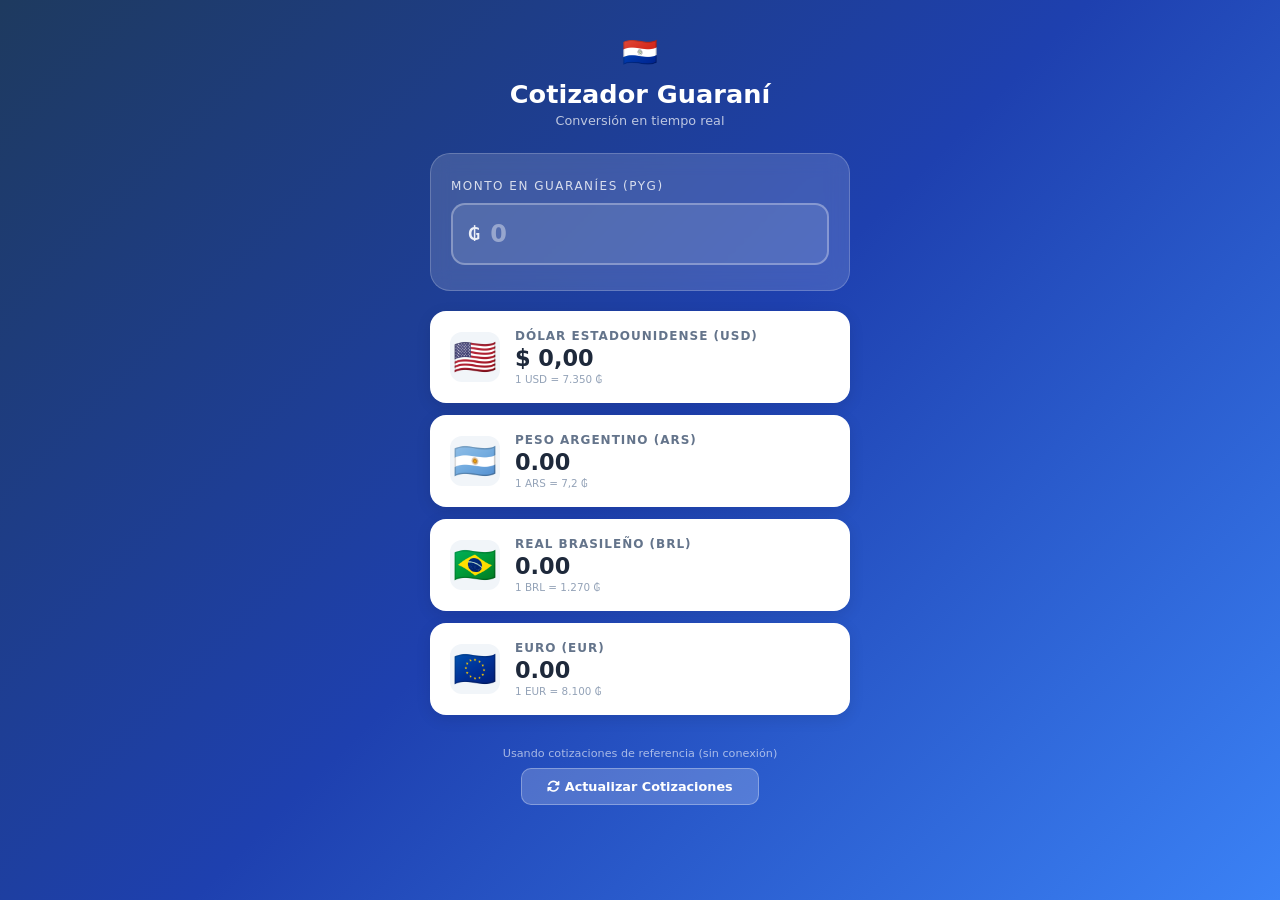
==== public/cotizador-guarani.html @ 7224a980 "Add Guaraní currency converter PWA for Android Installable Progressive Web App that converts PYG to " ====
<!DOCTYPE html>
<html lang="es">
<head>
    <meta charset="UTF-8">
    <meta name="viewport" content="width=device-width, initial-scale=1.0, user-scalable=no">
    <meta name="theme-color" content="#1e40af">
    <meta name="apple-mobile-web-app-capable" content="yes">
    <meta name="apple-mobile-web-app-status-bar-style" content="black-translucent">
    <link rel="manifest" href="cotizador-manifest.json">
    <title>Cotizador Guaraní</title>
    <link rel="stylesheet" href="https://cdnjs.cloudflare.com/ajax/libs/font-awesome/6.4.0/css/all.min.css">
    <style>
        * { margin: 0; padding: 0; box-sizing: border-box; font-family: 'Segoe UI', system-ui, sans-serif; }

        body {
            background: linear-gradient(135deg, #1e3a5f 0%, #1e40af 50%, #3b82f6 100%);
            min-height: 100vh;
            display: flex;
            flex-direction: column;
            align-items: center;
            padding: 20px;
            color: white;
        }

        .app-header {
            text-align: center;
            margin-bottom: 25px;
            padding-top: 15px;
        }
        .app-header h1 {
            font-size: 1.6rem;
            font-weight: 800;
            margin-bottom: 4px;
        }
        .app-header p {
            font-size: 0.8rem;
            opacity: 0.7;
        }
        .flag-row {
            display: flex;
            gap: 8px;
            justify-content: center;
            margin-bottom: 10px;
            font-size: 1.8rem;
        }

        .input-card {
            background: rgba(255,255,255,0.15);
            backdrop-filter: blur(10px);
            border: 1px solid rgba(255,255,255,0.2);
            border-radius: 20px;
            padding: 25px 20px;
            width: 100%;
            max-width: 420px;
            margin-bottom: 20px;
        }

        .input-label {
            font-size: 0.75rem;
            text-transform: uppercase;
            letter-spacing: 1.5px;
            opacity: 0.8;
            margin-bottom: 10px;
            display: block;
        }

        .input-field {
            display: flex;
            align-items: center;
            background: rgba(255,255,255,0.1);
            border: 2px solid rgba(255,255,255,0.3);
            border-radius: 14px;
            padding: 15px;
            transition: 0.3s;
        }
        .input-field:focus-within {
            border-color: #fbbf24;
            box-shadow: 0 0 20px rgba(251, 191, 36, 0.3);
        }
        .input-field span {
            font-size: 1.1rem;
            font-weight: 700;
            margin-right: 10px;
            opacity: 0.9;
        }
        .input-field input {
            background: none;
            border: none;
            outline: none;
            color: white;
            font-size: 1.5rem;
            font-weight: 700;
            width: 100%;
        }
        .input-field input::placeholder { color: rgba(255,255,255,0.4); }

        .results-container {
            width: 100%;
            max-width: 420px;
            display: flex;
            flex-direction: column;
            gap: 12px;
        }

        .currency-card {
            background: white;
            border-radius: 16px;
            padding: 18px 20px;
            display: flex;
            align-items: center;
            gap: 15px;
            box-shadow: 0 4px 15px rgba(0,0,0,0.1);
            transition: 0.3s;
        }
        .currency-card:active {
            transform: scale(0.98);
        }

        .currency-flag {
            font-size: 2.2rem;
            width: 50px;
            height: 50px;
            display: flex;
            align-items: center;
            justify-content: center;
            background: #f1f5f9;
            border-radius: 12px;
            flex-shrink: 0;
        }

        .currency-info { flex: 1; }
        .currency-name {
            font-size: 0.75rem;
            color: #64748b;
            text-transform: uppercase;
            letter-spacing: 1px;
            font-weight: 600;
        }
        .currency-value {
            font-size: 1.4rem;
            font-weight: 800;
            color: #1e293b;
            margin-top: 2px;
        }
        .currency-rate {
            font-size: 0.65rem;
            color: #94a3b8;
            margin-top: 2px;
        }

        .update-bar {
            text-align: center;
            margin-top: 20px;
            padding: 12px;
            width: 100%;
            max-width: 420px;
        }
        .update-bar p {
            font-size: 0.7rem;
            opacity: 0.6;
        }
        .btn-update {
            background: rgba(255,255,255,0.2);
            border: 1px solid rgba(255,255,255,0.3);
            color: white;
            padding: 10px 25px;
            border-radius: 10px;
            font-size: 0.8rem;
            font-weight: 600;
            cursor: pointer;
            margin-top: 8px;
            transition: 0.3s;
        }
        .btn-update:active { background: rgba(255,255,255,0.35); }

        .loading-dot {
            display: inline-block;
            animation: pulse 1s infinite;
        }
        @keyframes pulse { 0%,100% { opacity: 1; } 50% { opacity: 0.3; } }

        .install-banner {
            display: none;
            background: rgba(251,191,36,0.15);
            border: 1px solid rgba(251,191,36,0.4);
            border-radius: 12px;
            padding: 12px 18px;
            margin-bottom: 15px;
            width: 100%;
            max-width: 420px;
            text-align: center;
            font-size: 0.8rem;
        }
        .install-banner button {
            background: #fbbf24;
            color: #1e293b;
            border: none;
            padding: 8px 20px;
            border-radius: 8px;
            font-weight: 700;
            cursor: pointer;
            margin-top: 8px;
        }
    </style>
</head>
<body>

<div class="app-header">
    <div class="flag-row">
        <span>🇵🇾</span>
    </div>
    <h1>Cotizador Guaraní</h1>
    <p>Conversión en tiempo real</p>
</div>

<div id="install-banner" class="install-banner">
    <p><i class="fas fa-download"></i> Instalar como app en tu celular</p>
    <button onclick="installApp()">Instalar App</button>
</div>

<div class="input-card">
    <label class="input-label">Monto en Guaraníes (PYG)</label>
    <div class="input-field">
        <span>₲</span>
        <input type="number" id="amount" placeholder="0" inputmode="numeric" oninput="convert()">
    </div>
</div>

<div class="results-container">
    <div class="currency-card">
        <div class="currency-flag">🇺🇸</div>
        <div class="currency-info">
            <div class="currency-name">Dólar Estadounidense (USD)</div>
            <div class="currency-value" id="usd-value">0.00</div>
            <div class="currency-rate" id="usd-rate">Cargando...</div>
        </div>
    </div>

    <div class="currency-card">
        <div class="currency-flag">🇦🇷</div>
        <div class="currency-info">
            <div class="currency-name">Peso Argentino (ARS)</div>
            <div class="currency-value" id="ars-value">0.00</div>
            <div class="currency-rate" id="ars-rate">Cargando...</div>
        </div>
    </div>

    <div class="currency-card">
        <div class="currency-flag">🇧🇷</div>
        <div class="currency-info">
            <div class="currency-name">Real Brasileño (BRL)</div>
            <div class="currency-value" id="brl-value">0.00</div>
            <div class="currency-rate" id="brl-rate">Cargando...</div>
        </div>
    </div>

    <div class="currency-card">
        <div class="currency-flag">🇪🇺</div>
        <div class="currency-info">
            <div class="currency-name">Euro (EUR)</div>
            <div class="currency-value" id="eur-value">0.00</div>
            <div class="currency-rate" id="eur-rate">Cargando...</div>
        </div>
    </div>
</div>

<div class="update-bar">
    <p id="last-update">Última actualización: --</p>
    <button class="btn-update" onclick="fetchRates()"><i class="fas fa-sync-alt"></i> Actualizar Cotizaciones</button>
</div>

<script>
    let rates = {};
    const FALLBACK_RATES = {
        USD: 7350,
        ARS: 7.2,
        BRL: 1270,
        EUR: 8100
    };

    async function fetchRates() {
        document.getElementById('last-update').innerHTML = '<span class="loading-dot">Actualizando cotizaciones...</span>';
        try {
            const res = await fetch('https://api.exchangerate-api.com/v4/latest/PYG');
            const data = await res.json();
            rates = {
                USD: 1 / data.rates.USD,
                ARS: data.rates.ARS,
                BRL: 1 / data.rates.BRL,
                EUR: 1 / data.rates.EUR
            };
            // rates from API: PYG per 1 unit of foreign currency
            // We need: how many PYG = 1 foreign unit
            // API gives PYG as base, rates.USD = how many USD per 1 PYG
            // So 1 USD = 1/rates.USD PYG
            rates = {
                USD: 1 / data.rates.USD,
                ARS: 1 / data.rates.ARS,
                BRL: 1 / data.rates.BRL,
                EUR: 1 / data.rates.EUR
            };
            localStorage.setItem('pyg_rates', JSON.stringify(rates));
            localStorage.setItem('pyg_rates_date', new Date().toISOString());
            updateRateLabels();
            convert();
            const now = new Date().toLocaleString('es-PY');
            document.getElementById('last-update').textContent = `Última actualización: ${now}`;
        } catch (e) {
            // Try loading from cache
            const cached = localStorage.getItem('pyg_rates');
            if (cached) {
                rates = JSON.parse(cached);
                const cachedDate = localStorage.getItem('pyg_rates_date');
                const dateStr = cachedDate ? new Date(cachedDate).toLocaleString('es-PY') : 'cache';
                document.getElementById('last-update').textContent = `Usando cache: ${dateStr} (sin conexión)`;
            } else {
                rates = FALLBACK_RATES;
                document.getElementById('last-update').textContent = 'Usando cotizaciones de referencia (sin conexión)';
            }
            updateRateLabels();
            convert();
        }
    }

    function updateRateLabels() {
        document.getElementById('usd-rate').textContent = `1 USD = ${formatPYG(rates.USD)} ₲`;
        document.getElementById('ars-rate').textContent = `1 ARS = ${formatPYG(rates.ARS)} ₲`;
        document.getElementById('brl-rate').textContent = `1 BRL = ${formatPYG(rates.BRL)} ₲`;
        document.getElementById('eur-rate').textContent = `1 EUR = ${formatPYG(rates.EUR)} ₲`;
    }

    function formatPYG(value) {
        return new Intl.NumberFormat('es-PY', { maximumFractionDigits: 2 }).format(value);
    }

    function formatCurrency(value, currency) {
        const options = { minimumFractionDigits: 2, maximumFractionDigits: 2 };
        if (currency === 'ARS') options.maximumFractionDigits = 0;
        const symbols = { USD: '$ ', ARS: '$ ', BRL: 'R$ ', EUR: '€ ' };
        return symbols[currency] + new Intl.NumberFormat('es-PY', options).format(value);
    }

    function convert() {
        const amount = parseFloat(document.getElementById('amount').value) || 0;
        document.getElementById('usd-value').textContent = formatCurrency(amount / rates.USD, 'USD');
        document.getElementById('ars-value').textContent = formatCurrency(amount / rates.ARS, 'ARS');
        document.getElementById('brl-value').textContent = formatCurrency(amount / rates.BRL, 'BRL');
        document.getElementById('eur-value').textContent = formatCurrency(amount / rates.EUR, 'EUR');
    }

    // PWA Install
    let deferredPrompt;
    window.addEventListener('beforeinstallprompt', (e) => {
        e.preventDefault();
        deferredPrompt = e;
        document.getElementById('install-banner').style.display = 'block';
    });

    function installApp() {
        if (deferredPrompt) {
            deferredPrompt.prompt();
            deferredPrompt.userChoice.then(() => {
                document.getElementById('install-banner').style.display = 'none';
                deferredPrompt = null;
            });
        }
    }

    // Register service worker
    if ('serviceWorker' in navigator) {
        navigator.serviceWorker.register('cotizador-sw.js').catch(() => {});
    }

    // Init
    fetchRates();
</script>
</body>
</html>
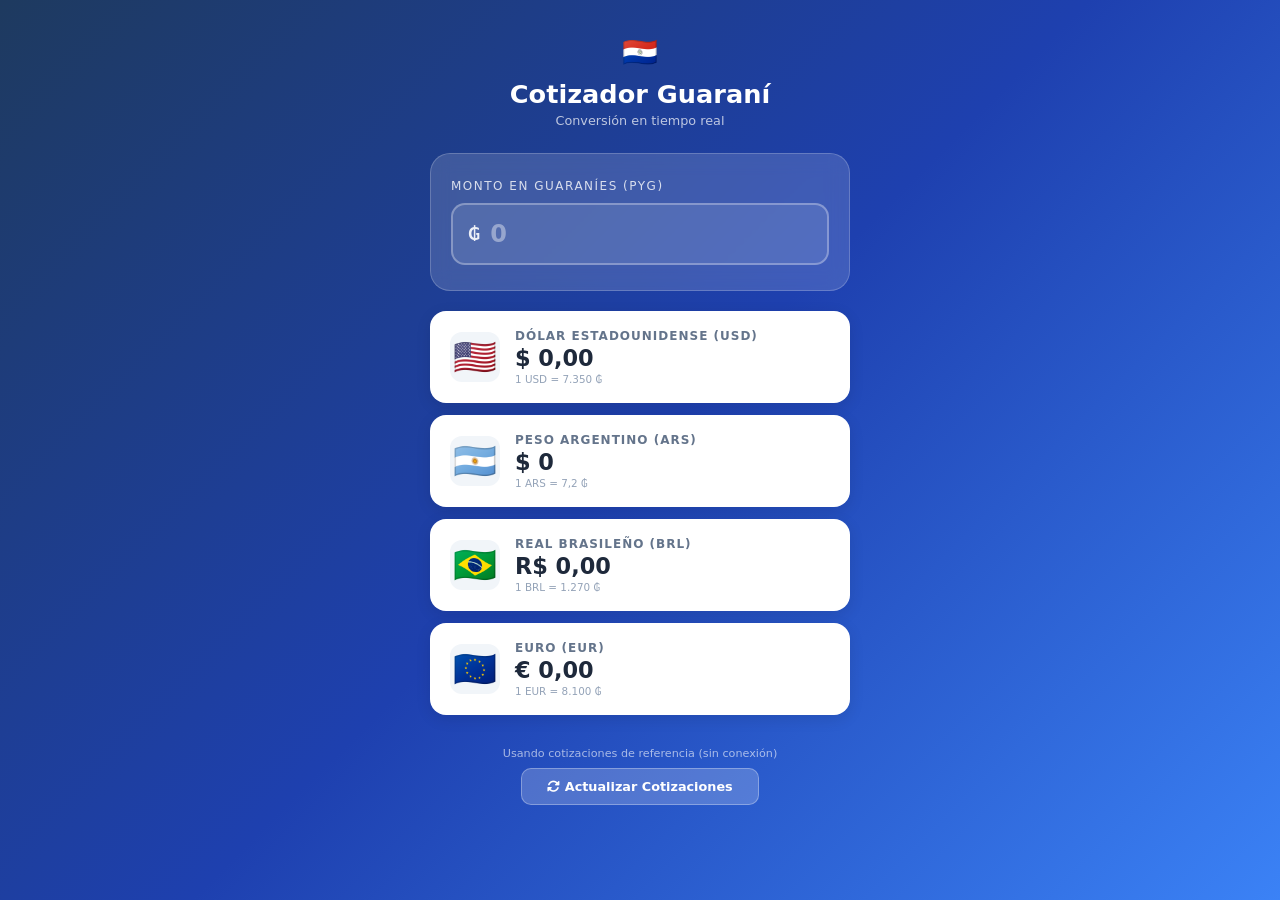
==== commit 57ddfa50: "Fix currency conversion bug for ARS, BRL and EUR The RangeError from conflicting minimumFractionDigi" ====
--- a/public/cotizador-guarani.html
+++ b/public/cotizador-guarani.html
@@ -283,16 +283,8 @@
         try {
             const res = await fetch('https://api.exchangerate-api.com/v4/latest/PYG');
             const data = await res.json();
-            rates = {
-                USD: 1 / data.rates.USD,
-                ARS: data.rates.ARS,
-                BRL: 1 / data.rates.BRL,
-                EUR: 1 / data.rates.EUR
-            };
-            // rates from API: PYG per 1 unit of foreign currency
-            // We need: how many PYG = 1 foreign unit
-            // API gives PYG as base, rates.USD = how many USD per 1 PYG
-            // So 1 USD = 1/rates.USD PYG
+            // API base = PYG, so data.rates.USD = USD per 1 PYG
+            // We need PYG per 1 foreign unit = 1 / data.rates.XXX
             rates = {
                 USD: 1 / data.rates.USD,
                 ARS: 1 / data.rates.ARS,
@@ -335,7 +327,7 @@
 
     function formatCurrency(value, currency) {
         const options = { minimumFractionDigits: 2, maximumFractionDigits: 2 };
-        if (currency === 'ARS') options.maximumFractionDigits = 0;
+        if (currency === 'ARS') { options.minimumFractionDigits = 0; options.maximumFractionDigits = 0; }
         const symbols = { USD: '$ ', ARS: '$ ', BRL: 'R$ ', EUR: '€ ' };
         return symbols[currency] + new Intl.NumberFormat('es-PY', options).format(value);
     }
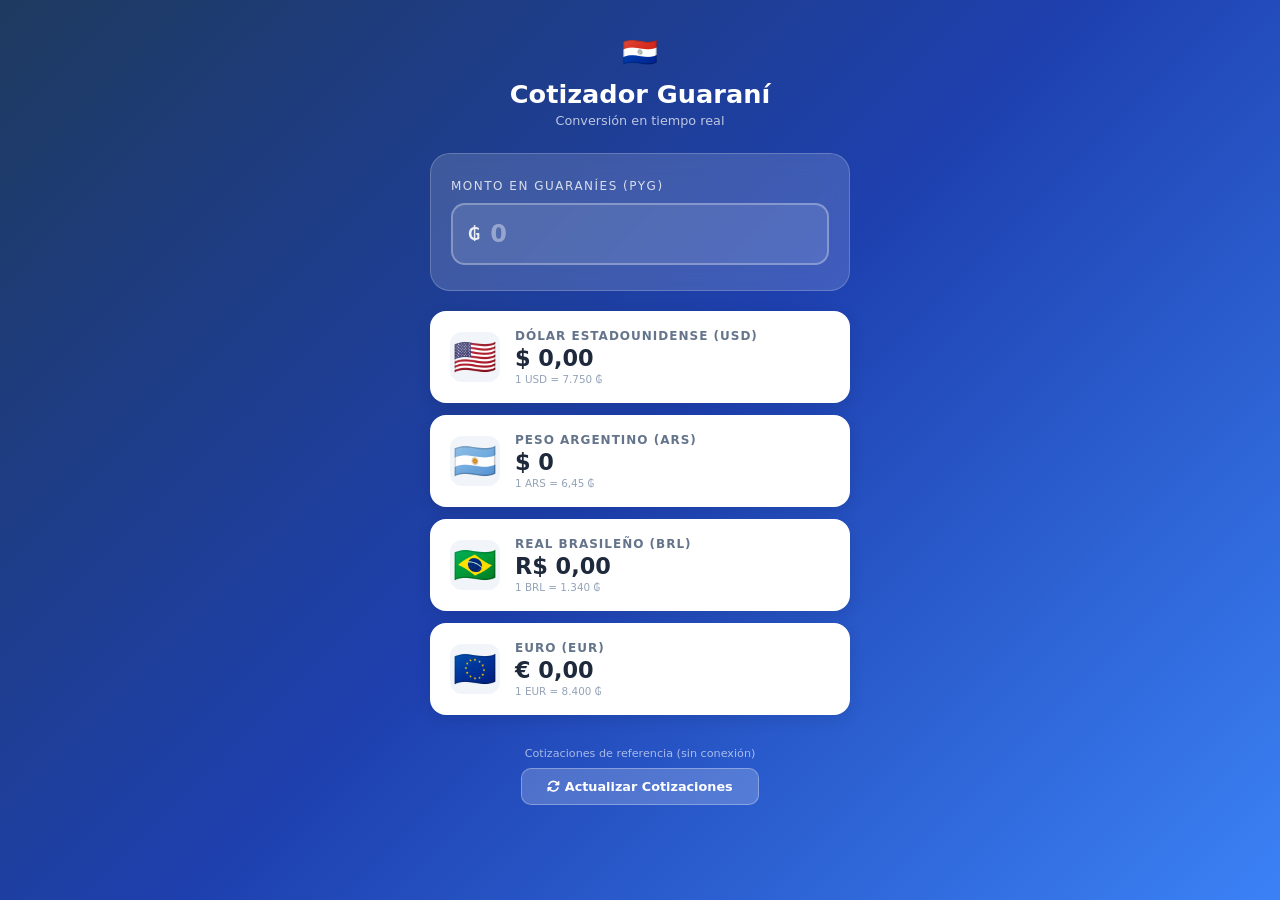
==== commit d5e4dd05: "Rewrite currency logic using USD as pivot for reliable cross-rates Switched API from PYG-base to USD" ====
--- a/public/cotizador-guarani.html
+++ b/public/cotizador-guarani.html
@@ -270,44 +270,44 @@
 </div>
 
 <script>
-    let rates = {};
-    const FALLBACK_RATES = {
-        USD: 7350,
-        ARS: 7.2,
-        BRL: 1270,
-        EUR: 8100
-    };
+    // rates = cuántos PYG vale 1 unidad de cada moneda
+    let rates = { USD: 7750, ARS: 6.45, BRL: 1340, EUR: 8400 };
 
     async function fetchRates() {
         document.getElementById('last-update').innerHTML = '<span class="loading-dot">Actualizando cotizaciones...</span>';
         try {
-            const res = await fetch('https://api.exchangerate-api.com/v4/latest/PYG');
+            // Usamos USD como base (más estable) y calculamos tasas cruzadas
+            const res = await fetch('https://api.exchangerate-api.com/v4/latest/USD');
+            if (!res.ok) throw new Error('API error');
             const data = await res.json();
-            // API base = PYG, so data.rates.USD = USD per 1 PYG
-            // We need PYG per 1 foreign unit = 1 / data.rates.XXX
+
+            const pygPerUsd = data.rates.PYG;  // ej: 7750
+            const arsPerUsd = data.rates.ARS;  // ej: 1200
+            const brlPerUsd = data.rates.BRL;  // ej: 5.78
+            const eurPerUsd = data.rates.EUR;  // ej: 0.92
+
             rates = {
-                USD: 1 / data.rates.USD,
-                ARS: 1 / data.rates.ARS,
-                BRL: 1 / data.rates.BRL,
-                EUR: 1 / data.rates.EUR
+                USD: pygPerUsd,                    // PYG por 1 USD
+                ARS: pygPerUsd / arsPerUsd,        // PYG por 1 ARS
+                BRL: pygPerUsd / brlPerUsd,        // PYG por 1 BRL
+                EUR: pygPerUsd / eurPerUsd          // PYG por 1 EUR
             };
-            localStorage.setItem('pyg_rates', JSON.stringify(rates));
-            localStorage.setItem('pyg_rates_date', new Date().toISOString());
+
+            localStorage.setItem('pyg_rates_v2', JSON.stringify(rates));
+            localStorage.setItem('pyg_rates_v2_date', new Date().toISOString());
             updateRateLabels();
             convert();
             const now = new Date().toLocaleString('es-PY');
-            document.getElementById('last-update').textContent = `Última actualización: ${now}`;
+            document.getElementById('last-update').textContent = 'Actualizado: ' + now;
         } catch (e) {
-            // Try loading from cache
-            const cached = localStorage.getItem('pyg_rates');
+            const cached = localStorage.getItem('pyg_rates_v2');
             if (cached) {
                 rates = JSON.parse(cached);
-                const cachedDate = localStorage.getItem('pyg_rates_date');
+                const cachedDate = localStorage.getItem('pyg_rates_v2_date');
                 const dateStr = cachedDate ? new Date(cachedDate).toLocaleString('es-PY') : 'cache';
-                document.getElementById('last-update').textContent = `Usando cache: ${dateStr} (sin conexión)`;
+                document.getElementById('last-update').textContent = 'Cache: ' + dateStr + ' (sin conexión)';
             } else {
-                rates = FALLBACK_RATES;
-                document.getElementById('last-update').textContent = 'Usando cotizaciones de referencia (sin conexión)';
+                document.getElementById('last-update').textContent = 'Cotizaciones de referencia (sin conexión)';
             }
             updateRateLabels();
             convert();
@@ -315,29 +315,35 @@
     }
 
     function updateRateLabels() {
-        document.getElementById('usd-rate').textContent = `1 USD = ${formatPYG(rates.USD)} ₲`;
-        document.getElementById('ars-rate').textContent = `1 ARS = ${formatPYG(rates.ARS)} ₲`;
-        document.getElementById('brl-rate').textContent = `1 BRL = ${formatPYG(rates.BRL)} ₲`;
-        document.getElementById('eur-rate').textContent = `1 EUR = ${formatPYG(rates.EUR)} ₲`;
-    }
-
-    function formatPYG(value) {
-        return new Intl.NumberFormat('es-PY', { maximumFractionDigits: 2 }).format(value);
-    }
-
-    function formatCurrency(value, currency) {
-        const options = { minimumFractionDigits: 2, maximumFractionDigits: 2 };
-        if (currency === 'ARS') { options.minimumFractionDigits = 0; options.maximumFractionDigits = 0; }
-        const symbols = { USD: '$ ', ARS: '$ ', BRL: 'R$ ', EUR: '€ ' };
-        return symbols[currency] + new Intl.NumberFormat('es-PY', options).format(value);
+        document.getElementById('usd-rate').textContent = '1 USD = ' + fmt(rates.USD) + ' ₲';
+        document.getElementById('ars-rate').textContent = '1 ARS = ' + fmt(rates.ARS) + ' ₲';
+        document.getElementById('brl-rate').textContent = '1 BRL = ' + fmt(rates.BRL) + ' ₲';
+        document.getElementById('eur-rate').textContent = '1 EUR = ' + fmt(rates.EUR) + ' ₲';
+    }
+
+    function fmt(v) {
+        return new Intl.NumberFormat('es-PY', { maximumFractionDigits: 2 }).format(v);
     }
 
     function convert() {
-        const amount = parseFloat(document.getElementById('amount').value) || 0;
-        document.getElementById('usd-value').textContent = formatCurrency(amount / rates.USD, 'USD');
-        document.getElementById('ars-value').textContent = formatCurrency(amount / rates.ARS, 'ARS');
-        document.getElementById('brl-value').textContent = formatCurrency(amount / rates.BRL, 'BRL');
-        document.getElementById('eur-value').textContent = formatCurrency(amount / rates.EUR, 'EUR');
+        const pyg = parseFloat(document.getElementById('amount').value) || 0;
+        var usd = pyg / rates.USD;
+        var ars = pyg / rates.ARS;
+        var brl = pyg / rates.BRL;
+        var eur = pyg / rates.EUR;
+
+        document.getElementById('usd-value').textContent = '$ ' + fmt2(usd);
+        document.getElementById('ars-value').textContent = '$ ' + fmtInt(ars);
+        document.getElementById('brl-value').textContent = 'R$ ' + fmt2(brl);
+        document.getElementById('eur-value').textContent = '€ ' + fmt2(eur);
+    }
+
+    function fmt2(v) {
+        return new Intl.NumberFormat('es-PY', { minimumFractionDigits: 2, maximumFractionDigits: 2 }).format(v);
+    }
+
+    function fmtInt(v) {
+        return new Intl.NumberFormat('es-PY', { minimumFractionDigits: 0, maximumFractionDigits: 0 }).format(v);
     }
 
     // PWA Install
